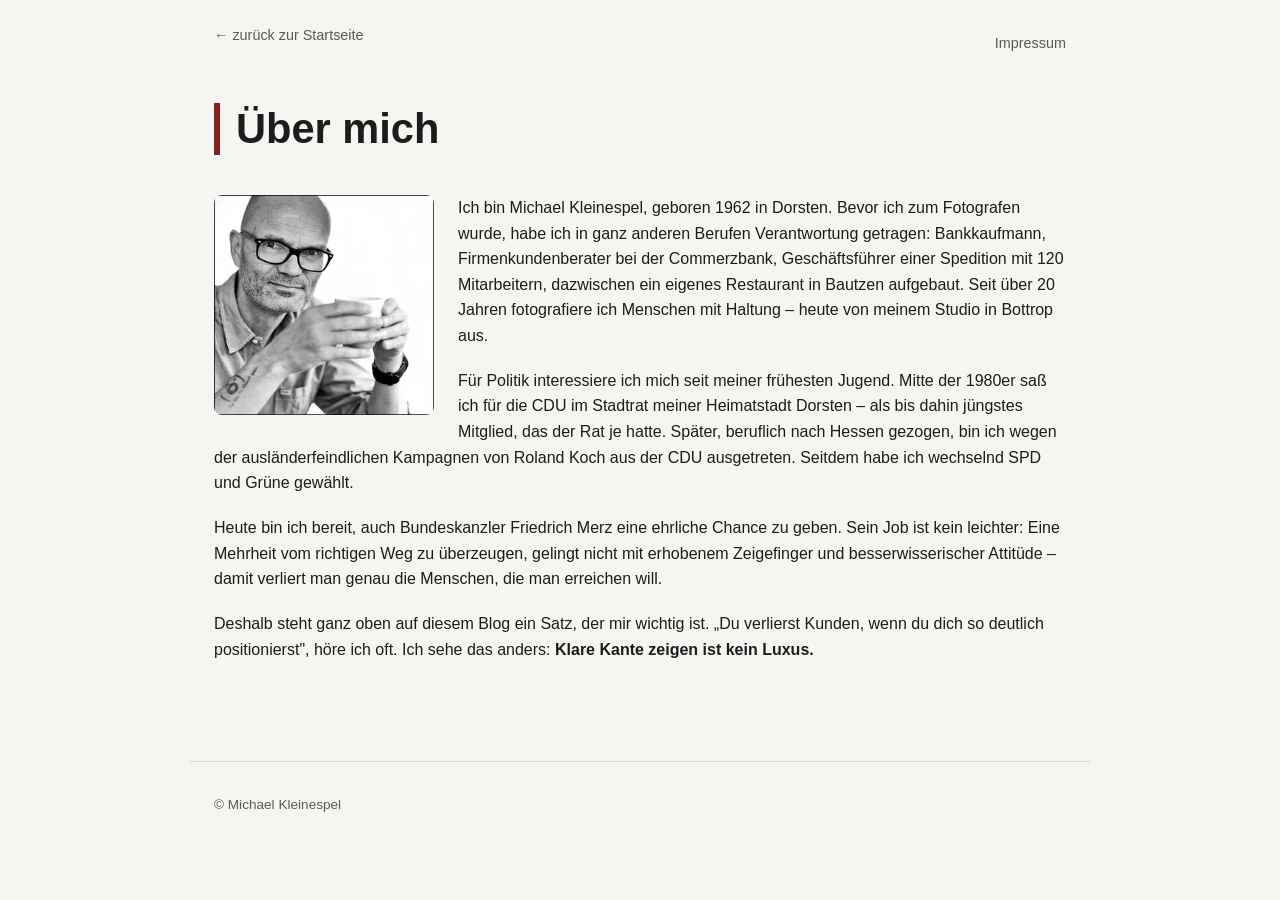
==== about.html @ 341f5e74 "About-Seite hinzufügen und in Navigation verlinken" ====
<!DOCTYPE html>
<html lang="de">
<head>
<meta charset="UTF-8">
<meta name="viewport" content="width=device-width, initial-scale=1.0">
<title>Über mich</title>
<meta name="description" content="Über Michael Kleinespel – Fotograf und Blogautor.">
<link rel="stylesheet" href="styles.css">
</head>
<body>

<div class="top-bar">
<a class="back-link" href="index.html">&larr; zurück zur Startseite</a>
<a href="impressum.html">Impressum</a>
</div>

<article class="post">
<header class="hero">
<h1>Über mich</h1>
</header>
<main>
<img src="bilder/Michael-Kleinespel-Fotograf-Frankfurt-2023.webp" alt="Porträt Michael Kleinespel" class="about-photo">
<p>Ich bin Michael Kleinespel, geboren 1962 in Dorsten. Bevor ich zum Fotografen wurde, habe ich in ganz anderen Berufen Verantwortung getragen: Bankkaufmann, Firmenkundenberater bei der Commerzbank, Geschäftsführer einer Spedition mit 120 Mitarbeitern, dazwischen ein eigenes Restaurant in Bautzen aufgebaut. Seit über 20 Jahren fotografiere ich Menschen mit Haltung – heute von meinem Studio in Bottrop aus.</p>
<p>Für Politik interessiere ich mich seit meiner frühesten Jugend. Mitte der 1980er saß ich für die CDU im Stadtrat meiner Heimatstadt Dorsten – als bis dahin jüngstes Mitglied, das der Rat je hatte. Später, beruflich nach Hessen gezogen, bin ich wegen der ausländerfeindlichen Kampagnen von Roland Koch aus der CDU ausgetreten. Seitdem habe ich wechselnd SPD und Grüne gewählt.</p>
<p>Heute bin ich bereit, auch Bundeskanzler Friedrich Merz eine ehrliche Chance zu geben. Sein Job ist kein leichter: Eine Mehrheit vom richtigen Weg zu überzeugen, gelingt nicht mit erhobenem Zeigefinger und besserwisserischer Attitüde – damit verliert man genau die Menschen, die man erreichen will.</p>
<p>Deshalb steht ganz oben auf diesem Blog ein Satz, der mir wichtig ist. „Du verlierst Kunden, wenn du dich so deutlich positionierst", höre ich oft. Ich sehe das anders: <strong>Klare Kante zeigen ist kein Luxus.</strong></p>
<div style="clear: both;"></div>
</main>
</article>

<footer>
© Michael Kleinespel
</footer>

</body>
</html>
---- styles.css ----
:root {
--bg: #f7f5f2;
--text: #1c1c1c;
--muted: #5a5a5a;
--accent: #8a1f1f;
--line: #ddd8d0;
}
* { box-sizing: border-box; }
body {
margin: 0;
font-family: -apple-system, BlinkMacSystemFont, "Segoe UI", Roboto, "Helvetica Neue", Arial, sans-serif;
background: var(--bg);
color: var(--text);
line-height: 1.6;
}
a { color: var(--accent); }

/* Kopfzeile / Navigation */
.top-bar {
max-width: 900px;
margin: 0 auto;
padding: 1.5rem 1.5rem 0;
display: flex;
justify-content: space-between;
align-items: center;
}
.top-bar a {
color: var(--muted);
text-decoration: none;
font-size: 0.9rem;
}
.top-bar a:hover { color: var(--accent); }

/* Rubrik-Navigation */
.rubrik-nav {
max-width: 900px;
margin: 0 auto;
padding: 0.9rem 1.5rem 0;
display: flex;
gap: 0.75rem;
flex-wrap: wrap;
}
.rubrik-nav a {
display: inline-block;
padding: 0.45rem 1.1rem;
border: 1.5px solid var(--accent);
border-radius: 4px;
color: var(--accent);
text-decoration: none;
font-weight: 700;
font-size: 0.9rem;
transition: background 0.15s ease, color 0.15s ease;
}
.rubrik-nav a:hover {
background: var(--accent);
color: #fff;
}

/* Seitentitel (nur auf der Startseite) */
.site-title {
background: #000;
padding: 1.75rem 0 2rem;
margin-bottom: 1rem;
}
.site-title-inner {
max-width: 900px;
margin: 0 auto;
padding: 0 1.5rem;
}
.site-title .eyebrow {
display: block;
color: #bfbfbf;
font-size: 0.9rem;
margin: 0 0 0.6rem 1.15rem;
}
.site-title h1 {
font-size: clamp(1.6rem, 4.5vw, 2.4rem);
text-transform: uppercase;
letter-spacing: 0.02em;
margin: 0;
color: #fff;
border-left: 6px solid var(--accent);
padding-left: 1rem;
}
.site-title .signature {
display: block;
text-align: right;
color: #bfbfbf;
font-size: 0.95rem;
margin: 0.9rem 0 0;
}

/* Logo-Banner (Startseite) */
.logo-banner {
max-width: 900px;
margin: 2rem auto;
padding: 0 1.5rem;
}
.logo-banner img {
width: 100%;
height: auto;
border-radius: 6px;
display: block;
}

/* About-Foto (About-Seite) */
.about-photo {
float: left;
width: 220px;
height: 220px;
object-fit: cover;
border-radius: 8px;
margin: 0 1.5rem 1rem 0;
}

/* Teaser-Kacheln auf der Übersichtsseite */
.teaser-list {
max-width: 900px;
margin: 0 auto;
padding: 0 1.5rem 3rem;
}
.teaser {
display: block;
text-decoration: none;
color: inherit;
background: #fff;
border: 1px solid var(--line);
border-radius: 8px;
overflow: hidden;
margin-bottom: 1.75rem;
transition: box-shadow 0.15s ease, transform 0.15s ease;
}
.teaser:hover {
box-shadow: 0 4px 14px rgba(0,0,0,0.08);
transform: translateY(-2px);
}
.teaser img {
width: 100%;
max-height: 320px;
object-fit: cover;
display: block;
}
.teaser-body {
padding: 1.25rem 1.5rem 1.5rem;
}
.teaser .post-date {
margin-bottom: 0.7rem;
}
.teaser h2.teaser-title {
font-size: 1.3rem;
color: var(--text);
margin: 0 0 0.6rem;
display: block;
}
.teaser p.teaser-excerpt {
color: var(--muted);
margin: 0 0 0.8rem;
font-size: 0.98rem;
}
.teaser .read-more {
font-weight: 700;
font-size: 0.9rem;
}

/* Kompaktes Teaser-Format (Rubrikseiten, Startseite) */
.teaser-compact {
display: flex;
align-items: center;
gap: 0.9rem;
padding: 0.7rem 0;
border-bottom: 1px solid var(--line);
text-decoration: none;
color: inherit;
}
.teaser-compact:hover { background: rgba(0,0,0,0.03); }
.teaser-compact img {
width: 64px;
height: 64px;
object-fit: cover;
border-radius: 4px;
flex-shrink: 0;
}
.teaser-compact span {
font-weight: 600;
font-size: 1rem;
}

/* Einzelner Artikel */
article.post {
max-width: 900px;
margin: 0 auto;
padding-bottom: 2rem;
}
header.hero {
position: relative;
padding: 2.5rem 1.5rem 2rem;
text-align: left;
}
header.hero img {
width: 100%;
height: auto;
border-radius: 6px;
display: block;
margin-bottom: 0.5rem;
}
.img-caption {
color: var(--muted);
font-size: 0.85rem;
margin: 0 0 2rem;
}
.post-date {
display: inline-block;
color: #fff;
background: var(--accent);
font-size: 0.8rem;
font-weight: 700;
letter-spacing: 0.02em;
padding: 0.25rem 0.7rem;
border-radius: 4px;
margin-bottom: 1rem;
}
header.hero h1 {
font-size: clamp(1.8rem, 4vw, 2.6rem);
line-height: 1.25;
margin: 0 0 0.5rem;
border-left: 6px solid var(--accent);
padding-left: 1rem;
}
header.hero p.subtitle {
color: var(--muted);
font-size: 1rem;
margin: 1rem 0 0 1.15rem;
}
main {
padding: 0 1.5rem 3rem;
}
main p { margin: 0 0 1.2rem; }

section {
margin-bottom: 3rem;
padding-top: 1.5rem;
border-top: 1px solid var(--line);
}
section:first-of-type { border-top: none; }
h2 {
font-size: 1.4rem;
color: var(--accent);
margin-bottom: 1rem;
display: flex;
align-items: baseline;
gap: 0.6rem;
}
h2 .num {
font-size: 1rem;
background: var(--accent);
color: #fff;
padding: 0.15rem 0.55rem;
border-radius: 4px;
font-weight: 700;
}
h3 { font-size: 1.05rem; margin: 1.5rem 0 0.5rem; }
ul { padding-left: 1.3rem; margin: 0.5rem 0 1.2rem; }
li { margin-bottom: 0.9rem; }
li ul { margin-top: 0.6rem; }
.label { font-weight: 700; }

.stat-box {
background: #fff;
border: 1px solid var(--line);
border-left: 4px solid var(--accent);
border-radius: 6px;
padding: 1.2rem 1.5rem;
margin-top: 1rem;
}
.stat-row { display: flex; gap: 2rem; flex-wrap: wrap; }
.stat-item { flex: 1; min-width: 140px; }
.stat-number { font-size: 1.8rem; font-weight: 800; color: var(--accent); }

.back-link {
display: inline-block;
margin: 0 0 1rem;
font-size: 0.9rem;
text-decoration: none;
color: var(--muted);
}
.back-link:hover { color: var(--accent); }

footer {
max-width: 900px;
margin: 0 auto;
padding: 2rem 1.5rem 3rem;
color: var(--muted);
font-size: 0.85rem;
border-top: 1px solid var(--line);
}
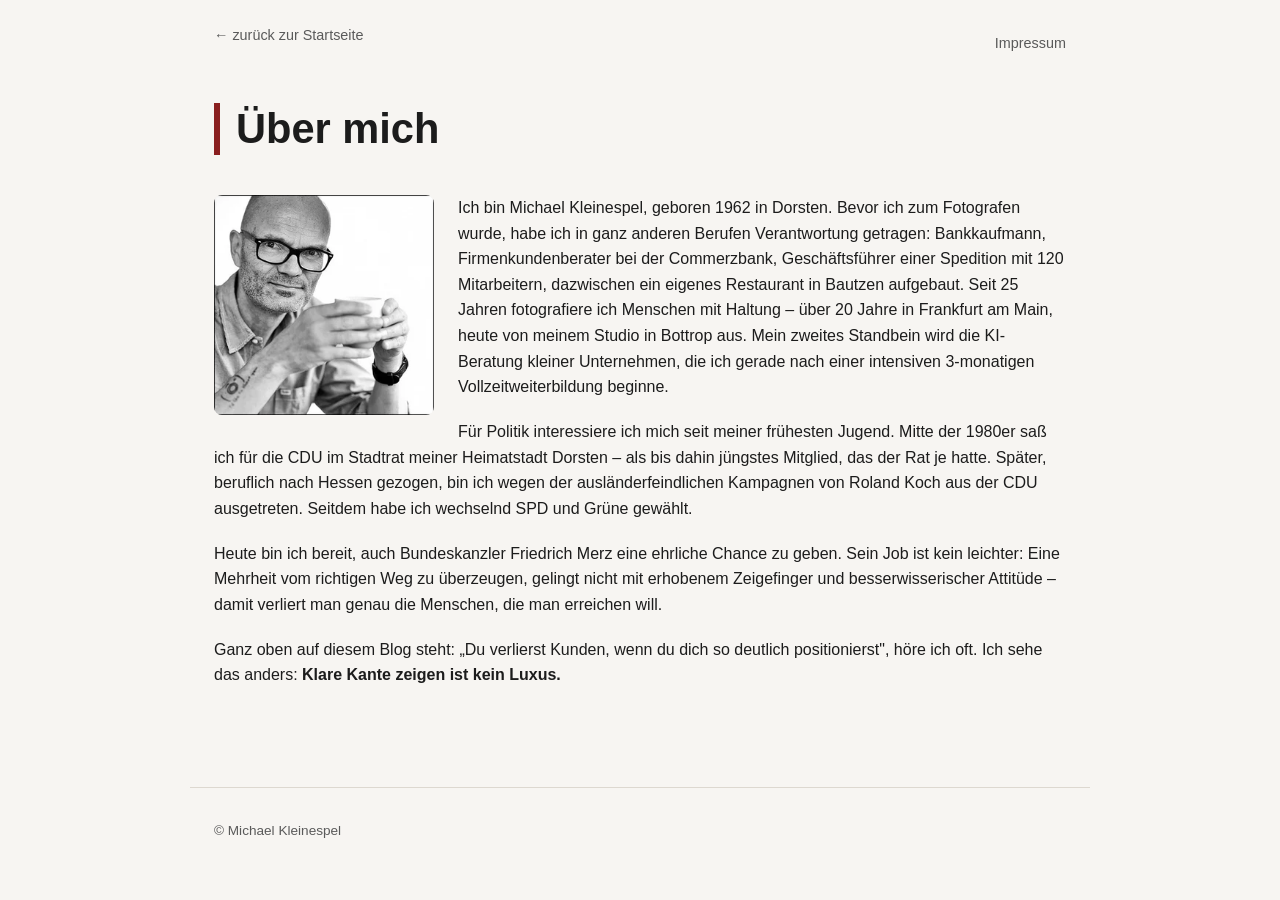
==== commit a6b3a7b5: "Text auf About-Seite aktualisieren" ====
--- a/about.html
+++ b/about.html
@@ -20,10 +20,10 @@
 </header>
 <main>
 <img src="bilder/Michael-Kleinespel-Fotograf-Frankfurt-2023.webp" alt="Porträt Michael Kleinespel" class="about-photo">
-<p>Ich bin Michael Kleinespel, geboren 1962 in Dorsten. Bevor ich zum Fotografen wurde, habe ich in ganz anderen Berufen Verantwortung getragen: Bankkaufmann, Firmenkundenberater bei der Commerzbank, Geschäftsführer einer Spedition mit 120 Mitarbeitern, dazwischen ein eigenes Restaurant in Bautzen aufgebaut. Seit über 20 Jahren fotografiere ich Menschen mit Haltung – heute von meinem Studio in Bottrop aus.</p>
+<p>Ich bin Michael Kleinespel, geboren 1962 in Dorsten. Bevor ich zum Fotografen wurde, habe ich in ganz anderen Berufen Verantwortung getragen: Bankkaufmann, Firmenkundenberater bei der Commerzbank, Geschäftsführer einer Spedition mit 120 Mitarbeitern, dazwischen ein eigenes Restaurant in Bautzen aufgebaut. Seit 25 Jahren fotografiere ich Menschen mit Haltung – über 20 Jahre in Frankfurt am Main, heute von meinem Studio in Bottrop aus. Mein zweites Standbein wird die KI-Beratung kleiner Unternehmen, die ich gerade nach einer intensiven 3-monatigen Vollzeitweiterbildung beginne.</p>
 <p>Für Politik interessiere ich mich seit meiner frühesten Jugend. Mitte der 1980er saß ich für die CDU im Stadtrat meiner Heimatstadt Dorsten – als bis dahin jüngstes Mitglied, das der Rat je hatte. Später, beruflich nach Hessen gezogen, bin ich wegen der ausländerfeindlichen Kampagnen von Roland Koch aus der CDU ausgetreten. Seitdem habe ich wechselnd SPD und Grüne gewählt.</p>
 <p>Heute bin ich bereit, auch Bundeskanzler Friedrich Merz eine ehrliche Chance zu geben. Sein Job ist kein leichter: Eine Mehrheit vom richtigen Weg zu überzeugen, gelingt nicht mit erhobenem Zeigefinger und besserwisserischer Attitüde – damit verliert man genau die Menschen, die man erreichen will.</p>
-<p>Deshalb steht ganz oben auf diesem Blog ein Satz, der mir wichtig ist. „Du verlierst Kunden, wenn du dich so deutlich positionierst", höre ich oft. Ich sehe das anders: <strong>Klare Kante zeigen ist kein Luxus.</strong></p>
+<p>Ganz oben auf diesem Blog steht: „Du verlierst Kunden, wenn du dich so deutlich positionierst", höre ich oft. Ich sehe das anders: <strong>Klare Kante zeigen ist kein Luxus.</strong></p>
 <div style="clear: both;"></div>
 </main>
 </article>
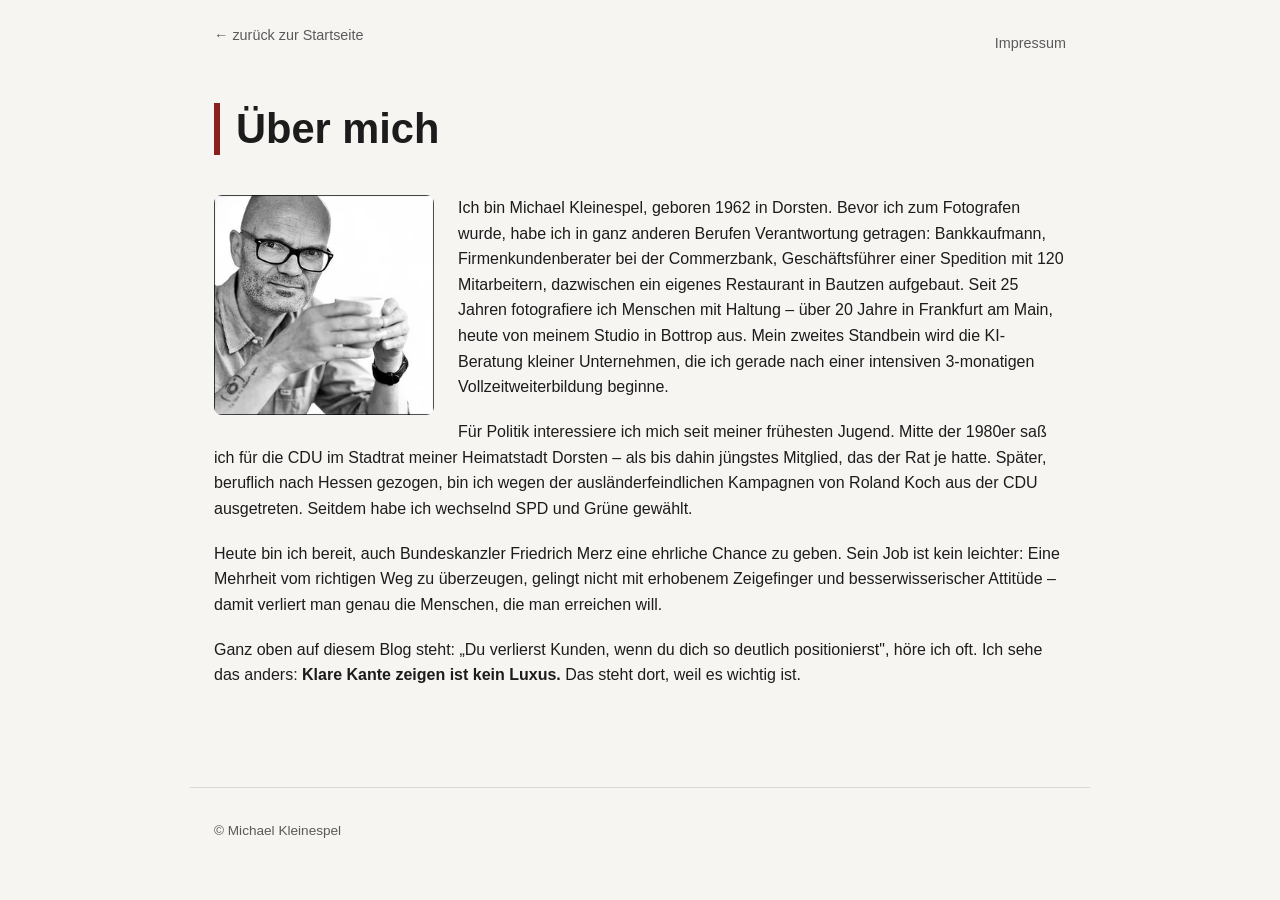
==== commit 0adcf7c0: "Fehlenden Schlusssatz ergänzen" ====
--- a/about.html
+++ b/about.html
@@ -23,7 +23,7 @@
 <p>Ich bin Michael Kleinespel, geboren 1962 in Dorsten. Bevor ich zum Fotografen wurde, habe ich in ganz anderen Berufen Verantwortung getragen: Bankkaufmann, Firmenkundenberater bei der Commerzbank, Geschäftsführer einer Spedition mit 120 Mitarbeitern, dazwischen ein eigenes Restaurant in Bautzen aufgebaut. Seit 25 Jahren fotografiere ich Menschen mit Haltung – über 20 Jahre in Frankfurt am Main, heute von meinem Studio in Bottrop aus. Mein zweites Standbein wird die KI-Beratung kleiner Unternehmen, die ich gerade nach einer intensiven 3-monatigen Vollzeitweiterbildung beginne.</p>
 <p>Für Politik interessiere ich mich seit meiner frühesten Jugend. Mitte der 1980er saß ich für die CDU im Stadtrat meiner Heimatstadt Dorsten – als bis dahin jüngstes Mitglied, das der Rat je hatte. Später, beruflich nach Hessen gezogen, bin ich wegen der ausländerfeindlichen Kampagnen von Roland Koch aus der CDU ausgetreten. Seitdem habe ich wechselnd SPD und Grüne gewählt.</p>
 <p>Heute bin ich bereit, auch Bundeskanzler Friedrich Merz eine ehrliche Chance zu geben. Sein Job ist kein leichter: Eine Mehrheit vom richtigen Weg zu überzeugen, gelingt nicht mit erhobenem Zeigefinger und besserwisserischer Attitüde – damit verliert man genau die Menschen, die man erreichen will.</p>
-<p>Ganz oben auf diesem Blog steht: „Du verlierst Kunden, wenn du dich so deutlich positionierst", höre ich oft. Ich sehe das anders: <strong>Klare Kante zeigen ist kein Luxus.</strong></p>
+<p>Ganz oben auf diesem Blog steht: „Du verlierst Kunden, wenn du dich so deutlich positionierst", höre ich oft. Ich sehe das anders: <strong>Klare Kante zeigen ist kein Luxus.</strong> Das steht dort, weil es wichtig ist.</p>
 <div style="clear: both;"></div>
 </main>
 </article>
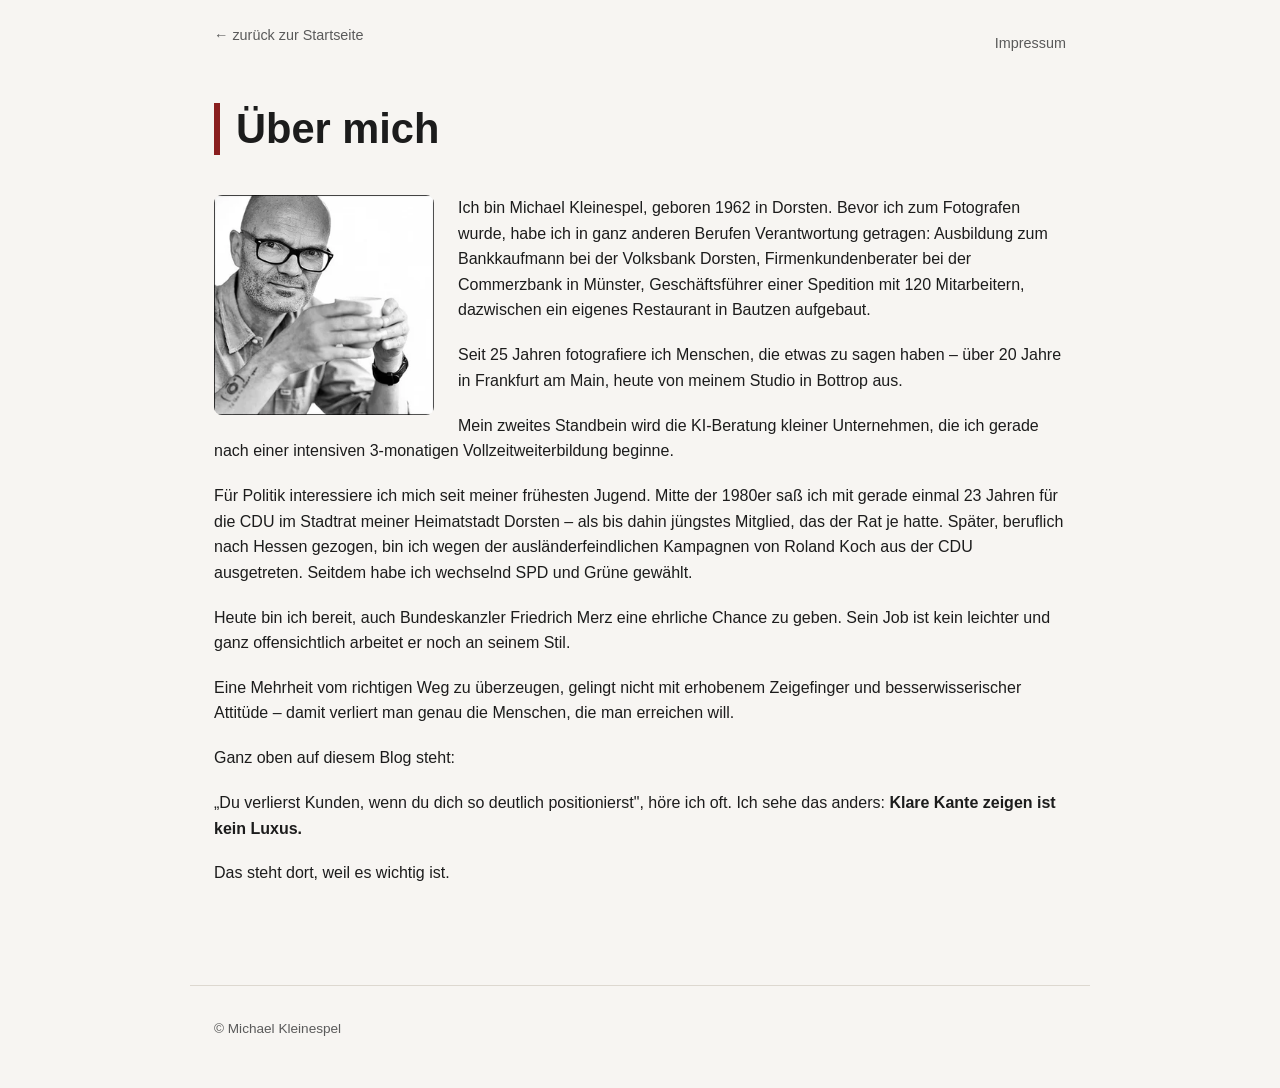
==== commit a6a1bb0b: "Über-mich-Text aktualisieren" ====
--- a/about.html
+++ b/about.html
@@ -20,10 +20,15 @@
 </header>
 <main>
 <img src="bilder/Michael-Kleinespel-Fotograf-Frankfurt-2023.webp" alt="Porträt Michael Kleinespel" class="about-photo">
-<p>Ich bin Michael Kleinespel, geboren 1962 in Dorsten. Bevor ich zum Fotografen wurde, habe ich in ganz anderen Berufen Verantwortung getragen: Bankkaufmann, Firmenkundenberater bei der Commerzbank, Geschäftsführer einer Spedition mit 120 Mitarbeitern, dazwischen ein eigenes Restaurant in Bautzen aufgebaut. Seit 25 Jahren fotografiere ich Menschen mit Haltung – über 20 Jahre in Frankfurt am Main, heute von meinem Studio in Bottrop aus. Mein zweites Standbein wird die KI-Beratung kleiner Unternehmen, die ich gerade nach einer intensiven 3-monatigen Vollzeitweiterbildung beginne.</p>
-<p>Für Politik interessiere ich mich seit meiner frühesten Jugend. Mitte der 1980er saß ich für die CDU im Stadtrat meiner Heimatstadt Dorsten – als bis dahin jüngstes Mitglied, das der Rat je hatte. Später, beruflich nach Hessen gezogen, bin ich wegen der ausländerfeindlichen Kampagnen von Roland Koch aus der CDU ausgetreten. Seitdem habe ich wechselnd SPD und Grüne gewählt.</p>
-<p>Heute bin ich bereit, auch Bundeskanzler Friedrich Merz eine ehrliche Chance zu geben. Sein Job ist kein leichter: Eine Mehrheit vom richtigen Weg zu überzeugen, gelingt nicht mit erhobenem Zeigefinger und besserwisserischer Attitüde – damit verliert man genau die Menschen, die man erreichen will.</p>
-<p>Ganz oben auf diesem Blog steht: „Du verlierst Kunden, wenn du dich so deutlich positionierst", höre ich oft. Ich sehe das anders: <strong>Klare Kante zeigen ist kein Luxus.</strong> Das steht dort, weil es wichtig ist.</p>
+<p>Ich bin Michael Kleinespel, geboren 1962 in Dorsten. Bevor ich zum Fotografen wurde, habe ich in ganz anderen Berufen Verantwortung getragen: Ausbildung zum Bankkaufmann bei der Volksbank Dorsten, Firmenkundenberater bei der Commerzbank in Münster, Geschäftsführer einer Spedition mit 120 Mitarbeitern, dazwischen ein eigenes Restaurant in Bautzen aufgebaut.</p>
+<p>Seit 25 Jahren fotografiere ich Menschen, die etwas zu sagen haben – über 20 Jahre in Frankfurt am Main, heute von meinem Studio in Bottrop aus.</p>
+<p>Mein zweites Standbein wird die KI-Beratung kleiner Unternehmen, die ich gerade nach einer intensiven 3-monatigen Vollzeitweiterbildung beginne.</p>
+<p>Für Politik interessiere ich mich seit meiner frühesten Jugend. Mitte der 1980er saß ich mit gerade einmal 23 Jahren für die CDU im Stadtrat meiner Heimatstadt Dorsten – als bis dahin jüngstes Mitglied, das der Rat je hatte. Später, beruflich nach Hessen gezogen, bin ich wegen der ausländerfeindlichen Kampagnen von Roland Koch aus der CDU ausgetreten. Seitdem habe ich wechselnd SPD und Grüne gewählt.</p>
+<p>Heute bin ich bereit, auch Bundeskanzler Friedrich Merz eine ehrliche Chance zu geben. Sein Job ist kein leichter und ganz offensichtlich arbeitet er noch an seinem Stil.</p>
+<p>Eine Mehrheit vom richtigen Weg zu überzeugen, gelingt nicht mit erhobenem Zeigefinger und besserwisserischer Attitüde – damit verliert man genau die Menschen, die man erreichen will.</p>
+<p>Ganz oben auf diesem Blog steht:</p>
+<p>„Du verlierst Kunden, wenn du dich so deutlich positionierst", höre ich oft. Ich sehe das anders: <strong>Klare Kante zeigen ist kein Luxus.</strong></p>
+<p>Das steht dort, weil es wichtig ist.</p>
 <div style="clear: both;"></div>
 </main>
 </article>
--- a/styles.css
+++ b/styles.css
@@ -207,6 +207,22 @@
 color: var(--muted);
 font-size: 0.85rem;
 margin: 0 0 2rem;
+}
+.inline-photo {
+max-width: 100%;
+height: auto;
+border-radius: 6px;
+display: block;
+margin: 1.5rem 0 0.5rem;
+}
+.photo-caption {
+color: var(--muted);
+font-size: 0.85rem;
+font-style: italic;
+margin: 0 0 1.5rem;
+}
+.lyrics {
+  white-space: pre-line;
 }
 .post-date {
 display: inline-block;
